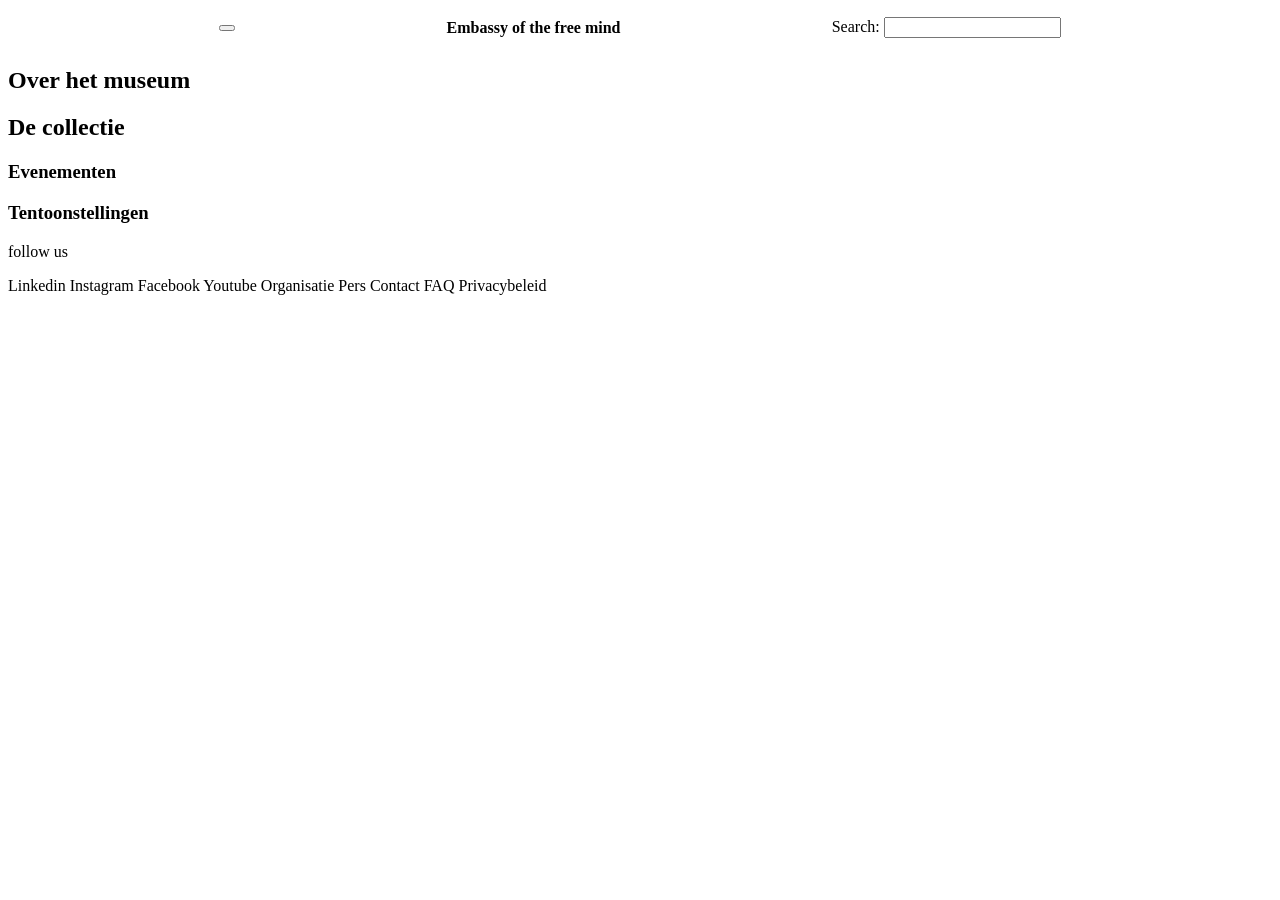
==== index.html @ bd1a10ac "insert fonts" ====
<!DOCTYPE html>
<html lang="en">
<head>
    <meta charset="UTF-8">
    <meta name="viewport" content="width=device-width, initial-scale=1.0">
    <title>Embassy of the free mind</title>
    <link rel="stylesheet" href="https://kayleighhhhh.github.io/look-and-feel-styleguide/styleguide-embassy-free-mind.css">
    <link rel="stylesheet" href="./styles/styles.css">
</head>
    <body>
        <header>
            <button class="button" popovertarget="menu"></button>
                <nav popover="auto" id="menu">
                    <ul>
                        <li>
                        <details>
                            <summary>Embassy of the free mind</summary>
                            <ul>
                                <li>Over de embassy of the free mind</li>
                                <li>Organisatie</li>
                                <li>Evenementenlocatie</li>
                                <li>Steun ons</li>
                                <li>Nieuws</li>
                                <li>Partners</li>
                            </ul>
                        </details>
                        </li>

                        <li>
                        <details>
                            <summary>Museum</summary>
                            <ul>
                                <li>Over het museum</li>
                                <li>Plan je bezoek</li>
                                <li>Tentoonstellingen</li>
                                <li>Rondleiding</li>
                                <li>Kinderen</li>
                            </ul>
                        </details>
                        </li>

                        <li>
                        <details>
                            <summary>Academie</summary>
                            <ul>
                                <li>Over de academie</li>
                                <li>Drie toegangsdeuren</li>
                                <li>Word lid van onze Emerald Circle</li>
                                <li>Raak betrokken</li>
                                <li>Ontdek onze unieke evenementen</li>
                            </ul>
                        </details>
                        </li>

                        <li>
                        <details>
                            <summary>Collectie/onderzoeksinstituut</summary>
                            <ul>
                                <li>Online catalogus</li>
                                <li>Digitale collectie</li>
                                <li>World of the free mind</li>
                                <li>Verzamelgebieden</li>
                                <li>Over de bibliotheek</li>
                            </ul>
                        </details>
                        </li>

                        <li>
                        <details>
                            <summary>onderzoek</summary>
                            <ul>
                                <li>Archief activiteiten</li>
                            </ul>
                        </details>
                        </li>
                    </ul>
                </nav>

            <h1 class="display-large">Embassy of the free mind</h1>

            <label class="text">
            Search: 
            <input type="text" class="">
          </label>
        </header>

        <main>
            <section>
                <h2>Over het museum</h2>
            </section>
            <section>
                <h2>De collectie</h2>
            </section>

            <article>
                <h3>Evenementen</h3>
            </article>
            <article>
                <h3>Tentoonstellingen</h3>
            </article>
        </main>

        <footer>
            <p>follow us</p>
            <a class="social">Linkedin</a>
            <a class="social">Instagram</a>
            <a class="social">Facebook</a>
            <a class="social">Youtube</a>

            <a>Organisatie</a>
            <a>Pers</a>
            <a>Contact</a>
            <a>FAQ</a>
            <a>Privacybeleid</a>
        </footer>
    </body>
</html>
---- styles/styles.css ----
header{
    position: sticky;
    top:0px;
    display: flex;
    justify-content: space-evenly;
    align-items: center;
    background-color: var(--third-detail-color)
}

h1{
    font-size: var(--heading-medium);
}
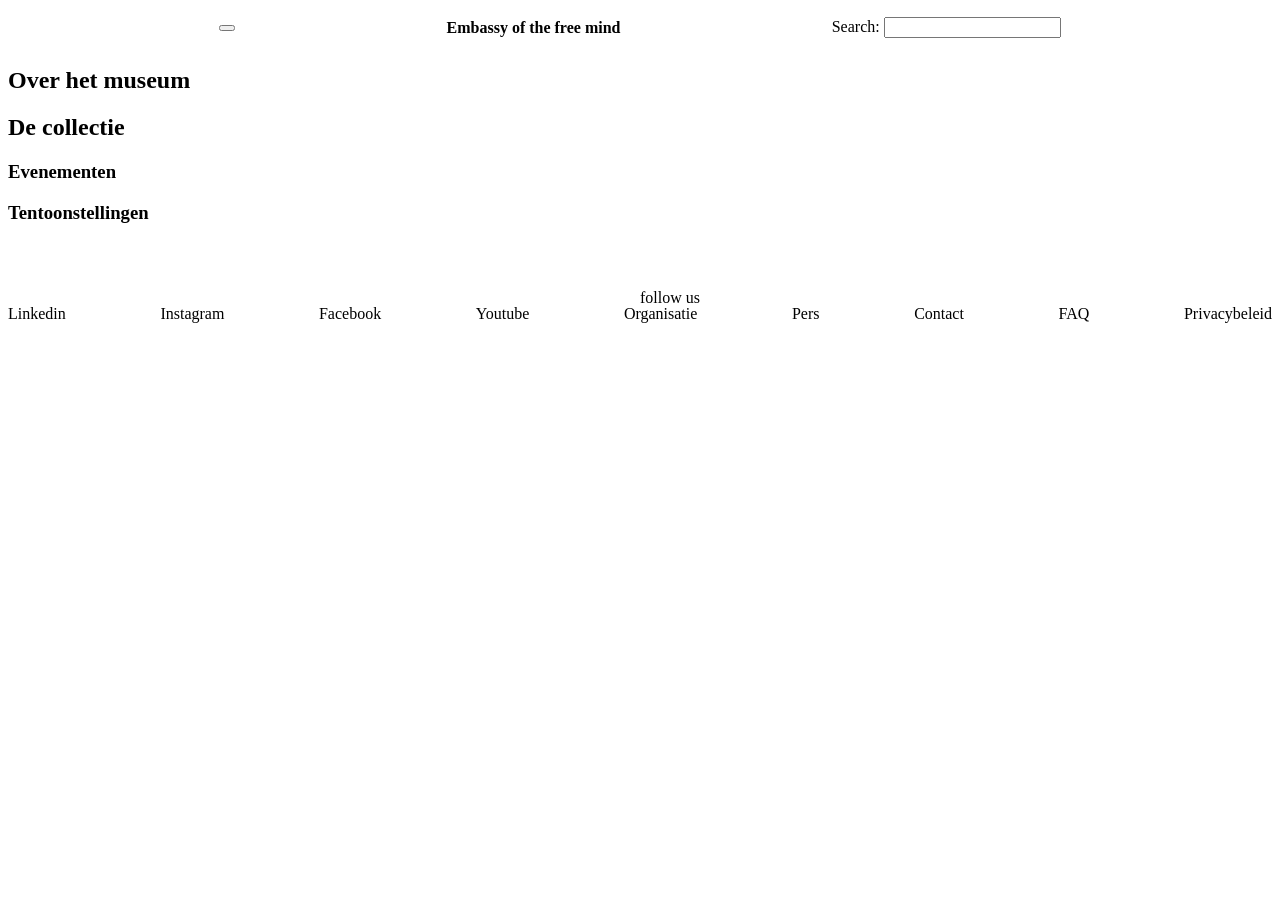
==== commit 10c013bd: "positioning" ====
--- a/index.html
+++ b/index.html
@@ -101,7 +101,7 @@
         </main>
 
         <footer>
-            <p>follow us</p>
+            <p class="follow">follow us</p>
             <a class="social">Linkedin</a>
             <a class="social">Instagram</a>
             <a class="social">Facebook</a>
--- a/styles/styles.css
+++ b/styles/styles.css
@@ -1,3 +1,10 @@
+body{
+    font-family: var(--ff-main);
+    font-size: var(--body-medium);
+    background-color: var(--main-background-color);
+    color: var(--text-color-lightbg);
+}
+
 header{
     position: sticky;
     top:0px;
@@ -9,4 +16,18 @@
 
 h1{
     font-size: var(--heading-medium);
+}
+
+footer{
+    background-color: var(--secondary-detail-color);
+    display: flex;
+    align-items: center;
+    justify-content: space-between;
+    height: 5em;
+    align-items: end;
+
+    .follow{
+        position: absolute;
+        left: 50%;
+    }
 }
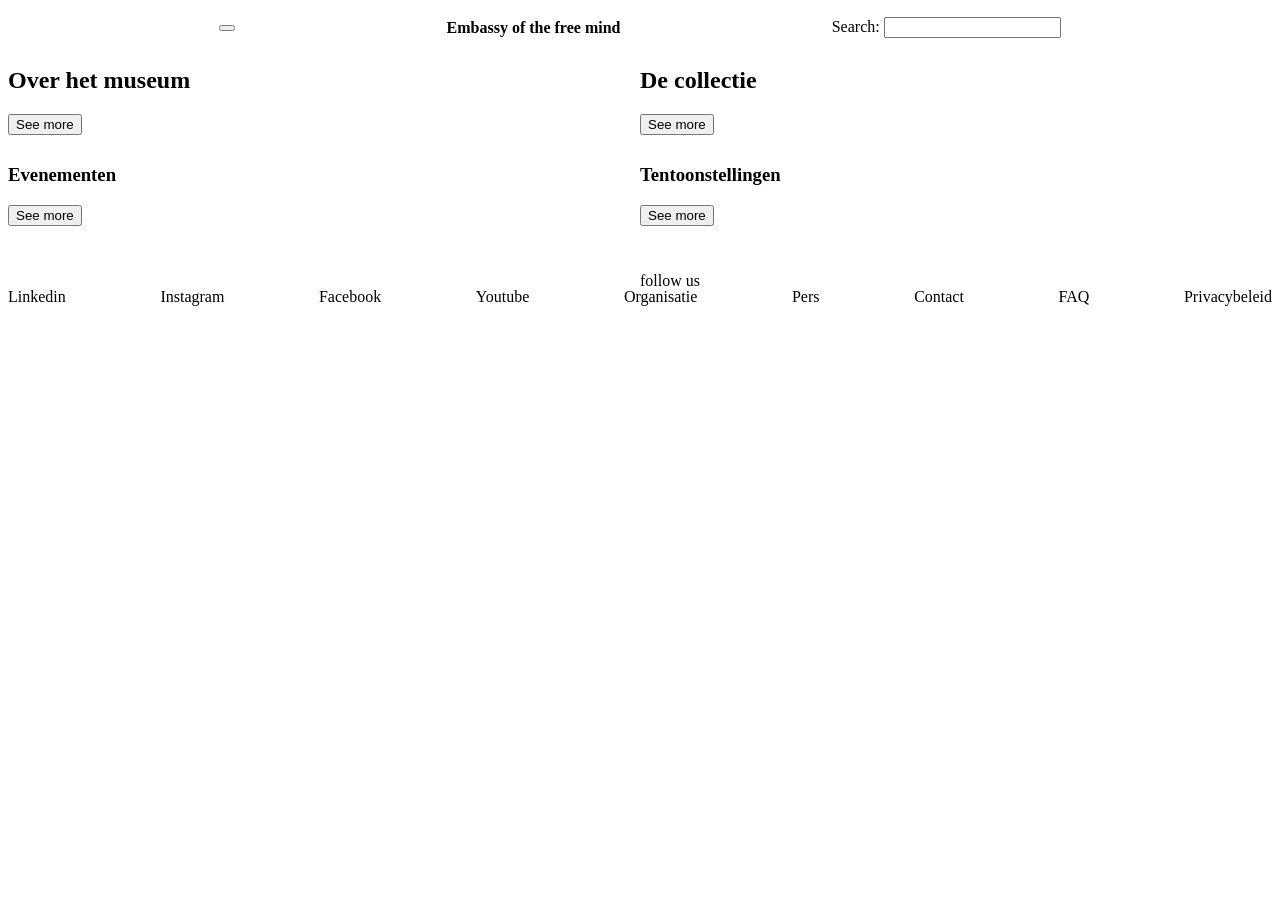
==== commit 3a221cb5: "grid" ====
--- a/index.html
+++ b/index.html
@@ -85,18 +85,21 @@
         </header>
 
         <main>
-            <section>
+            <article>
                 <h2>Over het museum</h2>
-            </section>
-            <section>
+                <button class="button">See more</button>
+            </article>
+            <article>
                 <h2>De collectie</h2>
-            </section>
-
+                <button class="button">See more</button>
+            </article>
             <article>
                 <h3>Evenementen</h3>
+                <button class="button">See more</button>
             </article>
             <article>
                 <h3>Tentoonstellingen</h3>
+                <button class="button">See more</button>
             </article>
         </main>
 
--- a/styles/styles.css
+++ b/styles/styles.css
@@ -18,6 +18,14 @@
     font-size: var(--heading-medium);
 }
 
+main{
+    display: grid;
+    grid-template-columns: repeat(2, 1fr);
+    grid-template-rows: repeat(2, 1fr)
+    grid-column-gap: 10px;
+    grid-row-gap: 10px;
+}
+
 footer{
     background-color: var(--secondary-detail-color);
     display: flex;
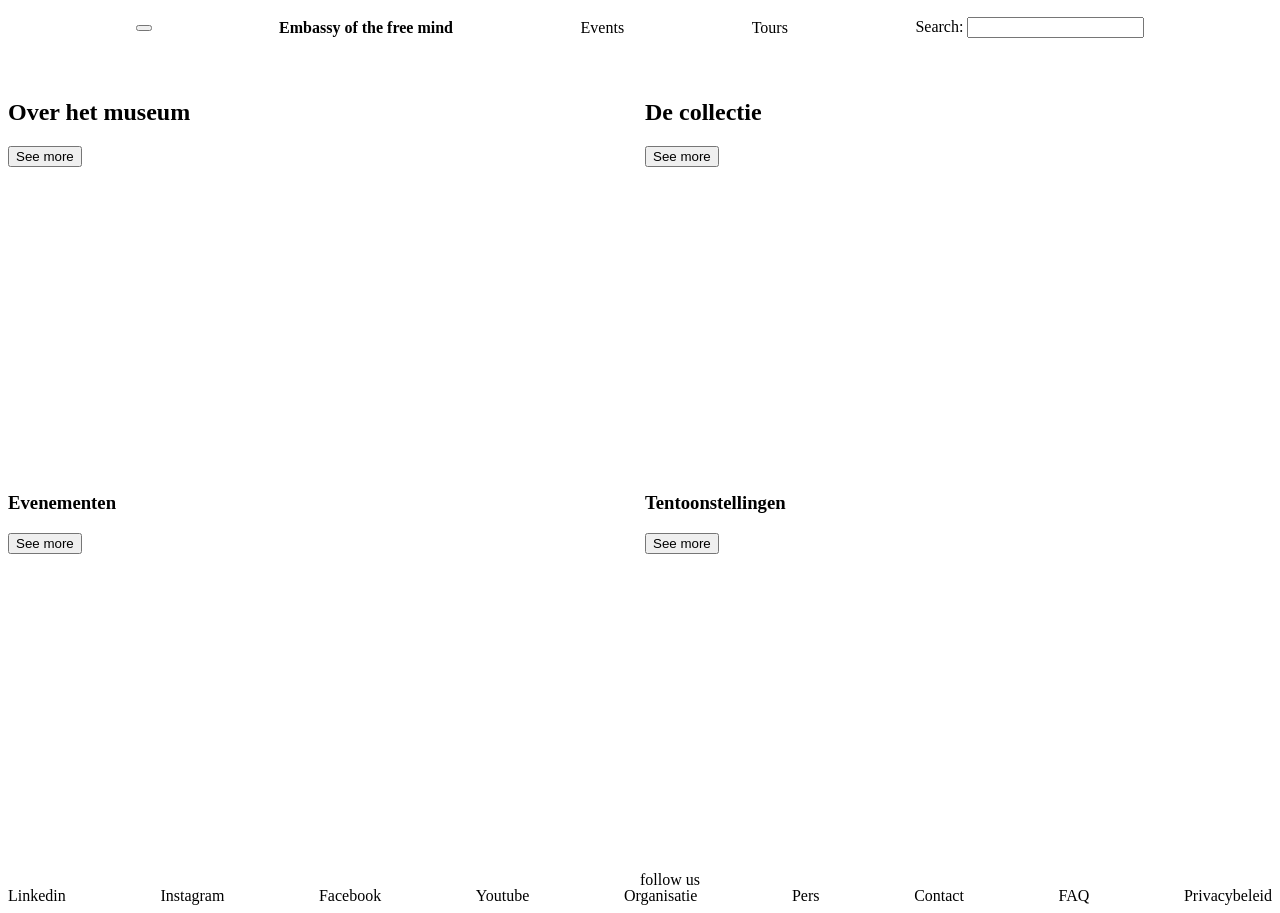
==== commit 737a398c: "hovers" ====
--- a/index.html
+++ b/index.html
@@ -78,6 +78,9 @@
 
             <h1 class="display-large">Embassy of the free mind</h1>
 
+            <a>Events</a>
+            <a>Tours</a>
+
             <label class="text">
             Search: 
             <input type="text" class="">
--- a/styles/styles.css
+++ b/styles/styles.css
@@ -11,7 +11,12 @@
     display: flex;
     justify-content: space-evenly;
     align-items: center;
-    background-color: var(--third-detail-color)
+    background-color: var(--primary-detail-color);
+    color: var(--text-color-darkbg);
+
+    a:hover{
+        color: var(--secondary-detail-color)
+    }
 }
 
 h1{
@@ -21,9 +26,18 @@
 main{
     display: grid;
     grid-template-columns: repeat(2, 1fr);
-    grid-template-rows: repeat(2, 1fr)
+    grid-template-rows: repeat(2, 1fr);
     grid-column-gap: 10px;
     grid-row-gap: 10px;
+
+    article{
+        height:20em;
+        width: 20em;
+        border: 3px solid var(--primary-detail-color);
+        border-radius: 5px;
+        margin-top: 2em;
+        margin-bottom: 2em;
+    }
 }
 
 footer{
@@ -34,6 +48,10 @@
     height: 5em;
     align-items: end;
 
+     a:hover{
+        color: var(--third-detail-color)
+    }
+
     .follow{
         position: absolute;
         left: 50%;
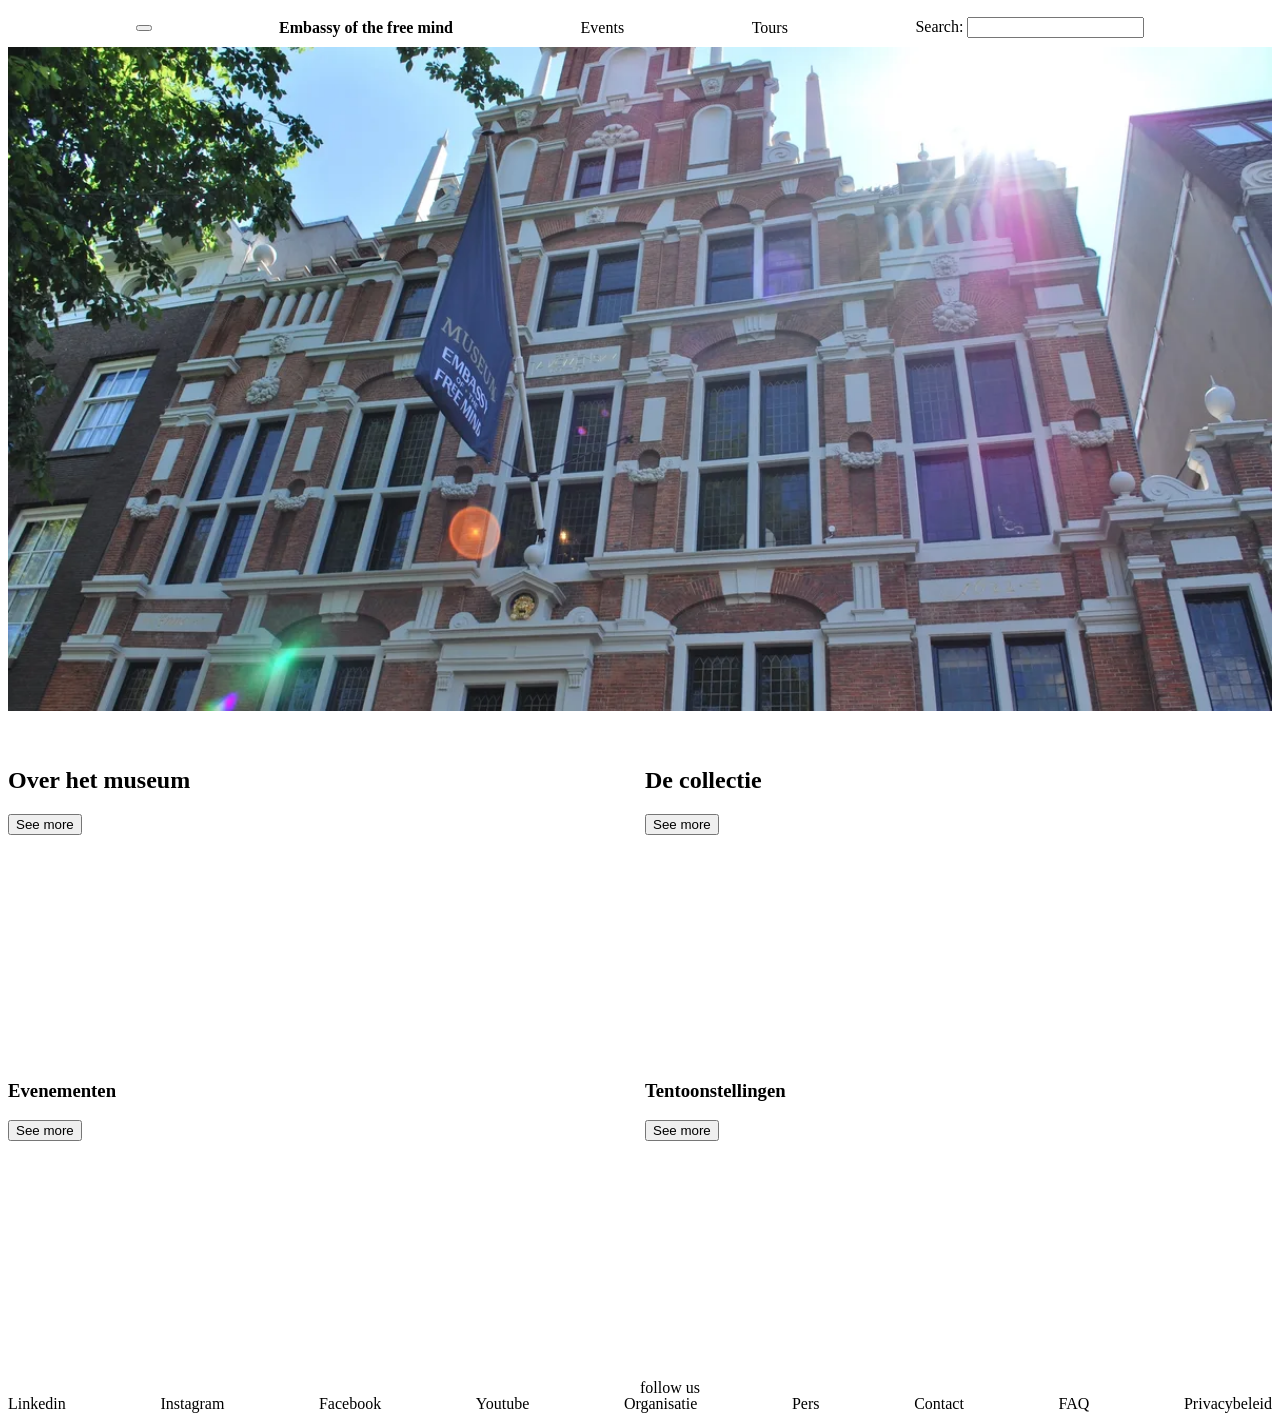
==== commit 94e89b48: "img" ====
--- a/index.html
+++ b/index.html
@@ -87,6 +87,8 @@
           </label>
         </header>
 
+        <img src="./assets/hmdh.webp">
+
         <main>
             <article>
                 <h2>Over het museum</h2>
--- a/styles/styles.css
+++ b/styles/styles.css
@@ -17,10 +17,15 @@
     a:hover{
         color: var(--secondary-detail-color)
     }
+
+    h1{
+        font-size: var(--heading-medium);
+    }
 }
 
-h1{
-    font-size: var(--heading-medium);
+img{
+    width: 100%;
+    height: auto;
 }
 
 main{
@@ -31,8 +36,8 @@
     grid-row-gap: 10px;
 
     article{
-        height:20em;
-        width: 20em;
+        height:15em;
+        width: 15em;
         border: 3px solid var(--primary-detail-color);
         border-radius: 5px;
         margin-top: 2em;
@@ -47,6 +52,7 @@
     justify-content: space-between;
     height: 5em;
     align-items: end;
+    flex-wrap: wrap;
 
      a:hover{
         color: var(--third-detail-color)
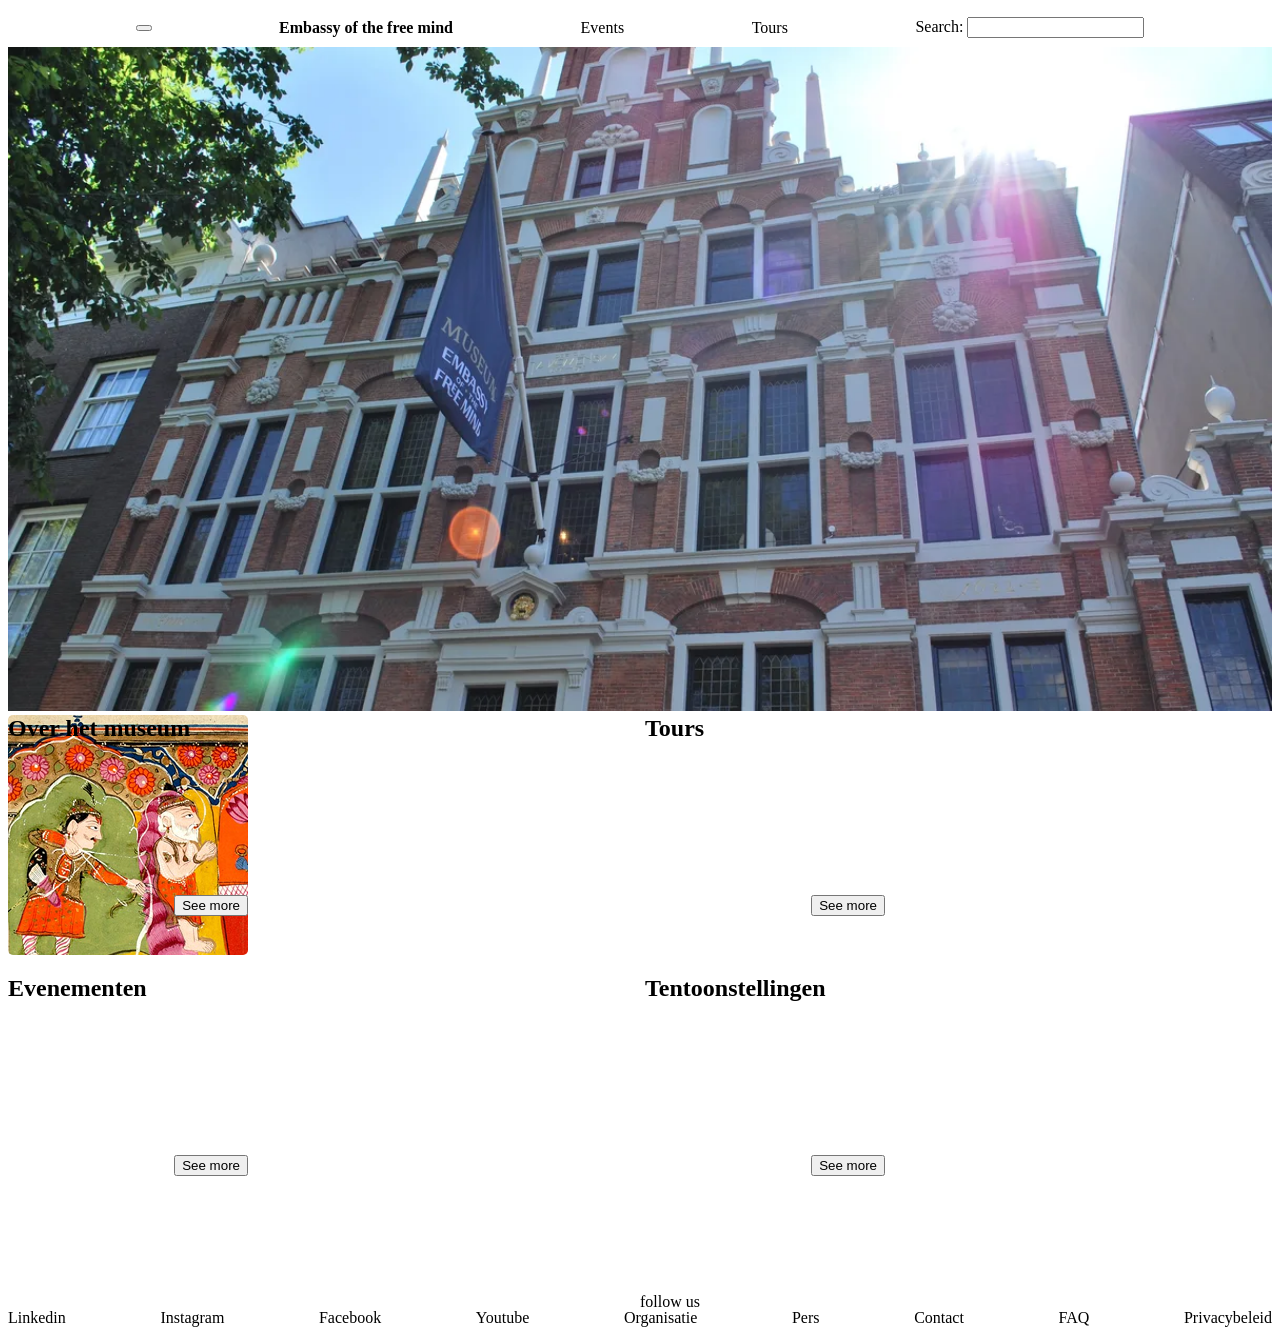
==== commit ae8645d3: "heading fix" ====
--- a/index.html
+++ b/index.html
@@ -95,15 +95,15 @@
                 <button class="button">See more</button>
             </article>
             <article>
-                <h2>De collectie</h2>
+                <h2>Tours</h2>
                 <button class="button">See more</button>
             </article>
             <article>
-                <h3>Evenementen</h3>
+                <h2>Evenementen</h2>
                 <button class="button">See more</button>
             </article>
             <article>
-                <h3>Tentoonstellingen</h3>
+                <h2>Tentoonstellingen</h2>
                 <button class="button">See more</button>
             </article>
         </main>
--- a/styles/styles.css
+++ b/styles/styles.css
@@ -33,16 +33,29 @@
     grid-template-columns: repeat(2, 1fr);
     grid-template-rows: repeat(2, 1fr);
     grid-column-gap: 10px;
-    grid-row-gap: 10px;
+    grid-row-gap: 20px;
 
     article{
         height:15em;
         width: 15em;
         border: 3px solid var(--primary-detail-color);
         border-radius: 5px;
-        margin-top: 2em;
-        margin-bottom: 2em;
+
+        h2{
+            background-color: var(--main-background-color);
+            margin-top: 0;
+        }
+
+        button{
+            float: right;
+            margin-top: 10em;
+        }
     }
+
+    
+    article:nth-of-type(1){
+        background-image: url(../assets/article1.png);
+       }
 }
 
 footer{
@@ -53,6 +66,7 @@
     height: 5em;
     align-items: end;
     flex-wrap: wrap;
+    margin-top: 2em;
 
      a:hover{
         color: var(--third-detail-color)
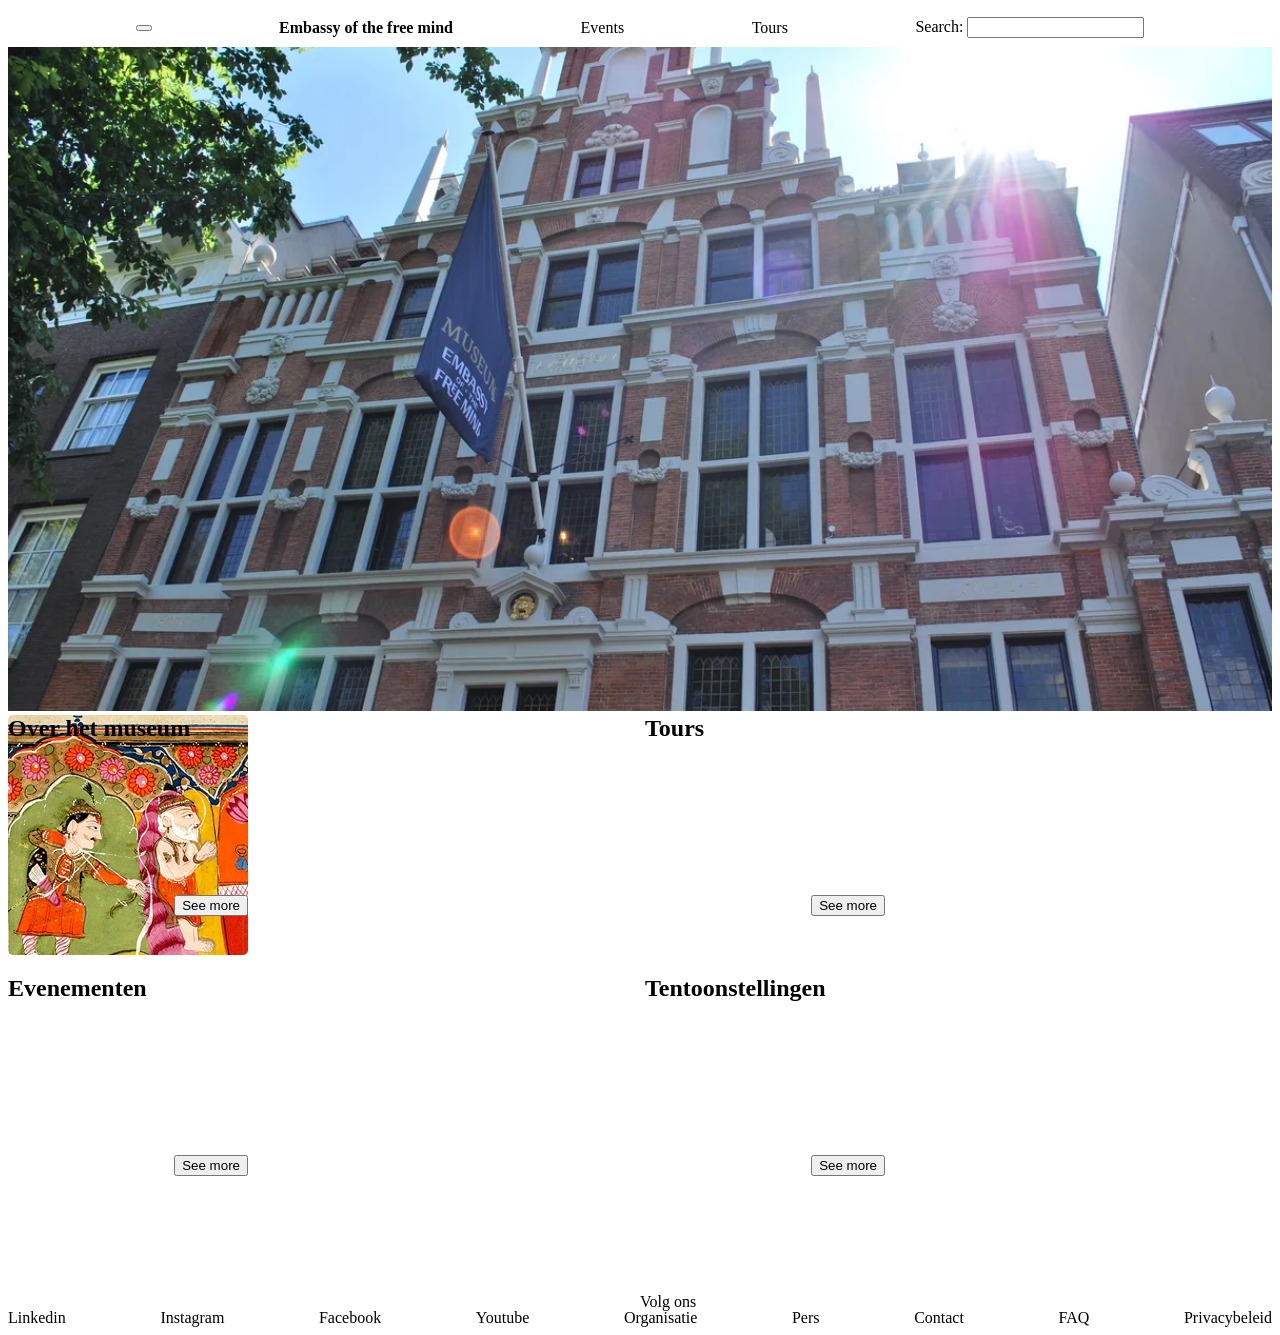
==== commit 5f31fd09: "consistency" ====
--- a/index.html
+++ b/index.html
@@ -109,7 +109,7 @@
         </main>
 
         <footer>
-            <p class="follow">follow us</p>
+            <p class="follow">Volg ons</p>
             <a class="social">Linkedin</a>
             <a class="social">Instagram</a>
             <a class="social">Facebook</a>
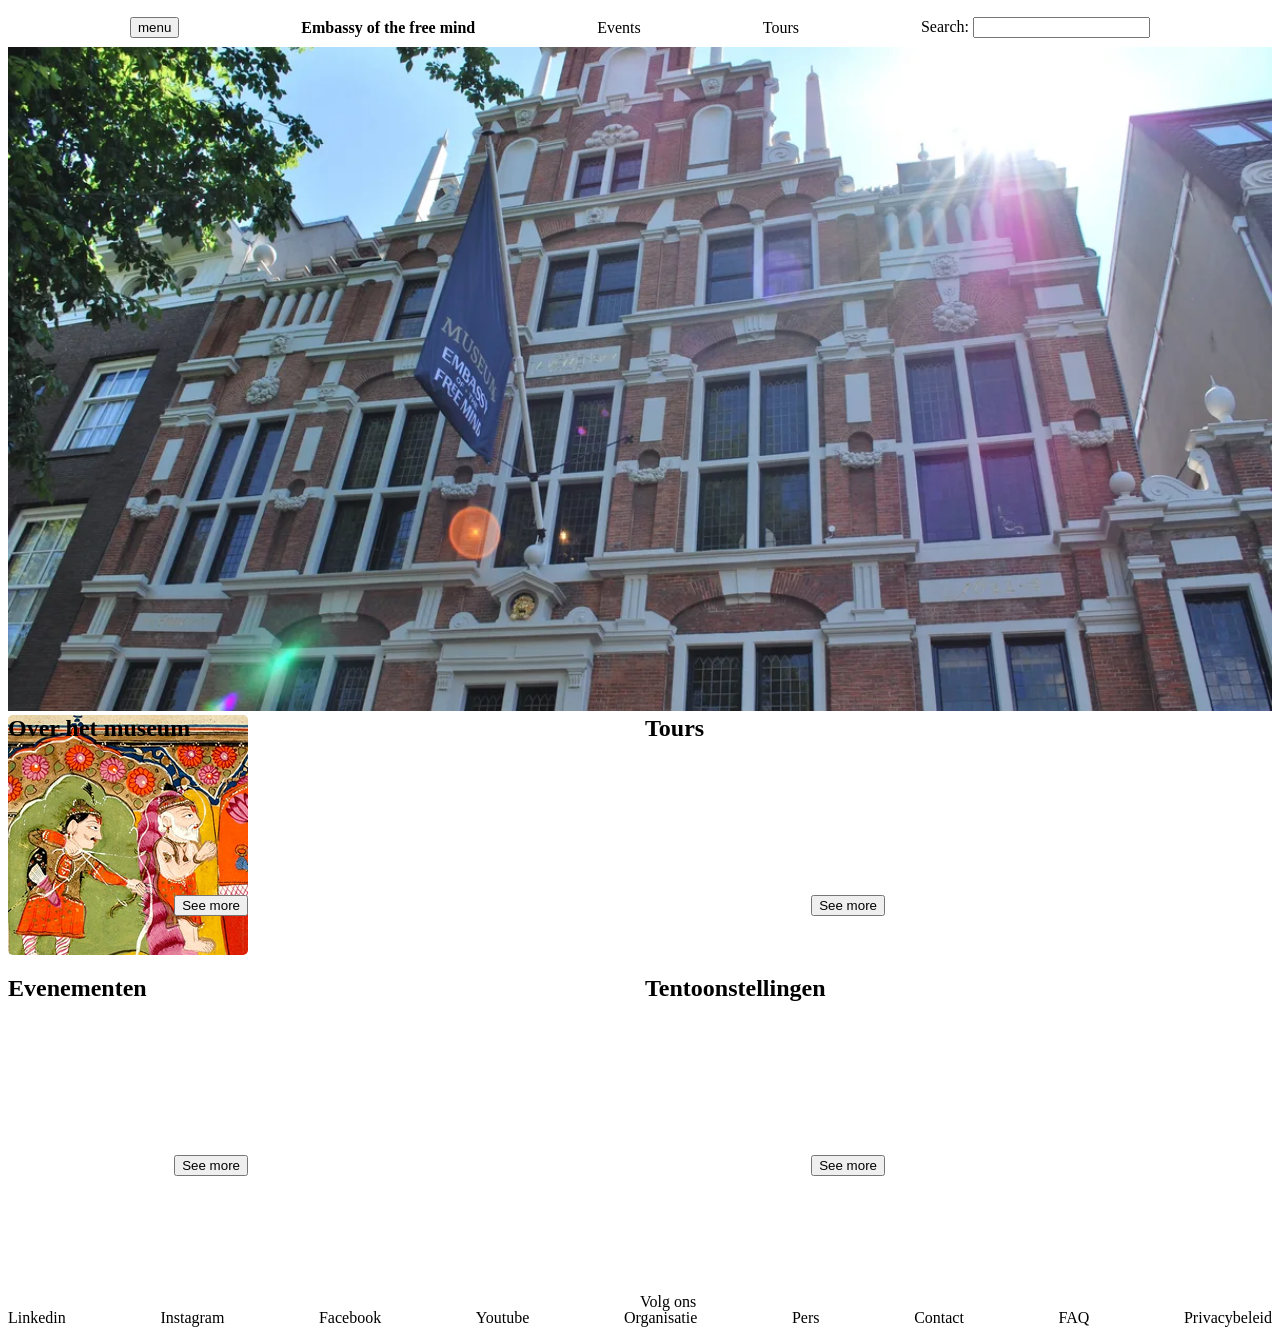
==== commit 78346803: "button text" ====
--- a/index.html
+++ b/index.html
@@ -9,7 +9,7 @@
 </head>
     <body>
         <header>
-            <button class="button" popovertarget="menu"></button>
+            <button class="button" popovertarget="menu">menu</button>
                 <nav popover="auto" id="menu">
                     <ul>
                         <li>
